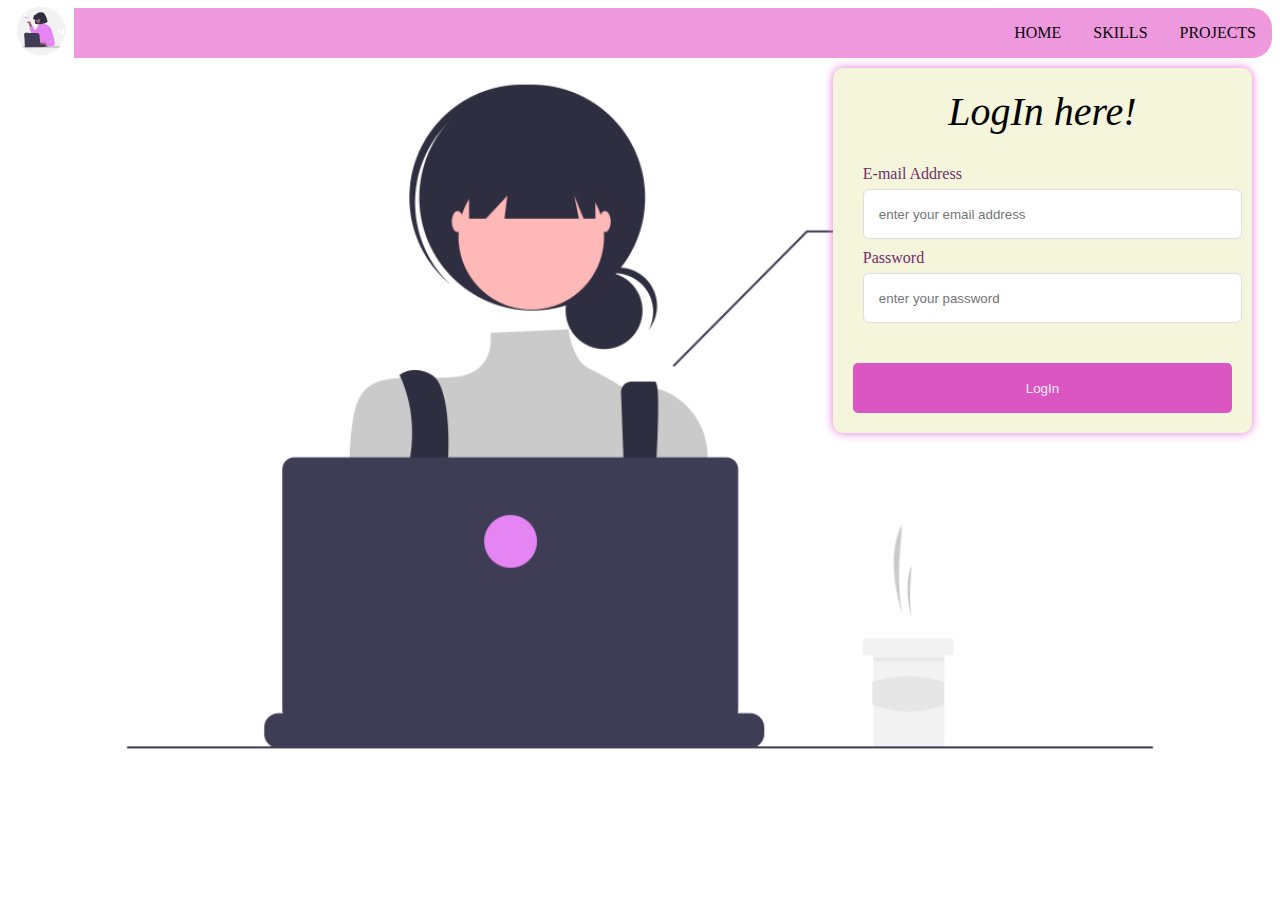
==== portfolio/index.html @ c7d20e9f "all in" ====
<!DOCTYPE html>
<html lang="en">
<head>
    <meta charset="UTF-8">
    <meta name="viewport" content="width=
    , initial-scale=1.0">
    <title>mything</title>
    <link rel="stylesheet" href="style.css">
    <script src="index.js"></script>
</head>
<body>
    <div class="container">
        <div class="nav">
            <div class="logo">
                <img src="mylogo.png" height="60px" >
            </div>
            
            <div class="home">
                <ul class="list">
                
                    <li><a href="#home">HOME</a></li>
                    <li><a href="#skills">SKILLS</a></li>
                    <li><a href="#projects">PROJECTS</a></li>
            
                </ul>
            </div>
    
        </div>
        <section class="login">


            <header class="header">LogIn here!</header>
            <form name = "f1" class="form" method="post" onsubmit="return validateForm()">
                <!-- <div class="input-box">
                    <label for="">Full Name</label>
                    <input type="text" name="name" id="name" placeholder="enter your full name">
                </div> -->
                <div class="input-box">
                    <label for="">E-mail Address</label>
                    <input type="text" name="email" id="email" placeholder="enter your email address" />
                </div>
                <div class="input-box">
                    <label for="">Password</label>
                    <input type="password" name="password" id="password" placeholder="enter your password" />
                </div> 
                <!-- <div class="input-box">
                    <label for="">Confirm Password</label>
                    <input type="password" name="cpassword" id="cpassword" placeholder="Confirm your password" /> 
                 </div>  -->
                <!-- <div class="column">
                    <div class="input-box">
                        <label for="">Phone no.</label>
                        <input type="number" name="phone" id="phone" placeholder="enter your contact number" />
                    </div>
                    <div class="input-box">
                        <label for="">Age</label>
                        <input type="number" name="age" id="age" placeholder="enter your age" />
                
                    </div>
                    
                    <div class="input-box">
                        <label for="">Date of birth</label>
                        <input type="date" id="date" placeholder="enter your full date of birth">
                    </div>
                </div> -->
                <!-- <div class="gender-box">
                    <h3>Gender</h3>
                    <div class="gender-option">
                        <div class="gender">
                            <input type="radio" id="check-male" name="gender" checked/>
                            <label for="check-male">male</label>
                           
                        </div>
                        <div class="gender">
                            <input type="radio" id="check-female" name="gender"/>
                            <label for="check-female">female</label>
                           
                        </div>
                        <div class="gender">
                            <input type="radio" id="check-other" name="gender"/>
                            <label for="check-other">others</label>
                           
                        </div>
                    </div>
                </div> -->
                
                <button id="button1" type="submit">LogIn</button>
            </form>
        </section>
    </div>
    
</body>
</html>
---- portfolio/style.css ----
*{
    box-sizing: border-box;

}
body {
    background-image: url(background.png);
    background-repeat: no-repeat;
    background-size: cover;
}
.container{
    width: 100%;
    /* background-color: antiquewhite; */
    height: 100%;
}
.nav {
    background-color: rgb(240, 153, 223);
    display: flex;
    justify-content: space-between;
    position: sticky;
    /* margin: 10px 10px; */
    align-items: center;
    height: 50px;
    margin-bottom: 10px;
    border-radius: 20px;
}

.logo {
    display: block;
    color: rgb(16, 15, 15);
    text-align: center;
    padding: 0;
    text-decoration: none;
    width: 50px;
    text-align: left;
} 
.home {
    list-style-type: none;
}

.list {
    display: flex;
    list-style-type: none;
    margin: 0;
    padding: 0;
    overflow: hidden;
    background-color: #9b989804; 

}
li a {
  /* background-color: aqua;  */
    display: block;
    color: rgb(7, 7, 7);
    text-align: center;
    padding: 14px 16px;
    text-decoration: none;
    justify-content: space-evenly;
   } 
li a:hover {
  background-color: rgb(227, 114, 210);
  border-radius: 10px;
}
.login{
   
    float: right;
    margin-right: 20px;
    position: relative;
    width: 30%;
    height: 7%;
    background-color: beige;
    padding: 20px;
    border-radius: 10px;
    box-shadow: 0 0 10px rgb(230, 111, 218);
    box-sizing: content-box;
    text-align: left;
    
}

.login header{
    font-weight: 500;
    color: black;
    text-align: center;
    font-style: italic;
    font-size: 40px;
}
.login .form {
    margin-top: 30px;
}
.form .input-box {
    width: 100%;
    margin: 10px;
    /* height: 20px; */
}
.input-box label {
    color: rgb(114, 46, 103);
}
.form :where(.input-box input, .select-box) {
    position: relative;
    height: 50px;
    width: 100%;
    color: #3f383f;
    margin-top: 6px;
    outline:rgb(114, 46, 103);
    border: 1px solid #ddd;
    border-radius: 6px;
    padding: 0 15px;
}
.input-box input:focus {
    box-shadow: 0 1px 0 rgb(171, 143, 166);
}
/* .form .column {
    display: flex;
    column-gap: 60px;
    flex-direction: row;

    padding: 0;
    
} */
/* .form .gender-box {
    margin-top: 20px;
}
.gender-box h3{
    color: #3f383f;
    font-weight: 400;
    margin-bottom: 6px;
} */
/* .form :where( .gender-option, .gender) {
    display: flex;
    align-items: center;
    column-gap: 30px;
    flex-wrap: wrap;
}
.form .gender {
    column-gap: 5px;
    cursor: pointer;
}
.gender input {
    accent-color: rgb(197, 91, 177);;
}

.form :where( .gender input, .gender label) {
    cursor: pointer;
}
.gender label {
    color:#9d919d;
}
.address :where(input, .select-box) {
    margin-top: 15px;
}
.select-box select{
    height: 100%;
    width: 100%;
    outline: none;
    border: none;
    color: #3f383f;
} */
.form button{
    height: 50px;
    width: 100%;
    color: #f4eef4;
    border: #3f383f;
    margin-top: 30px;
    cursor: pointer;
    border-radius: 5px;
    font-weight: 400;
    transition: all;
    background-color: rgb(219, 86, 194);
}
.form button:hover {
    background-color: #a01589;
}
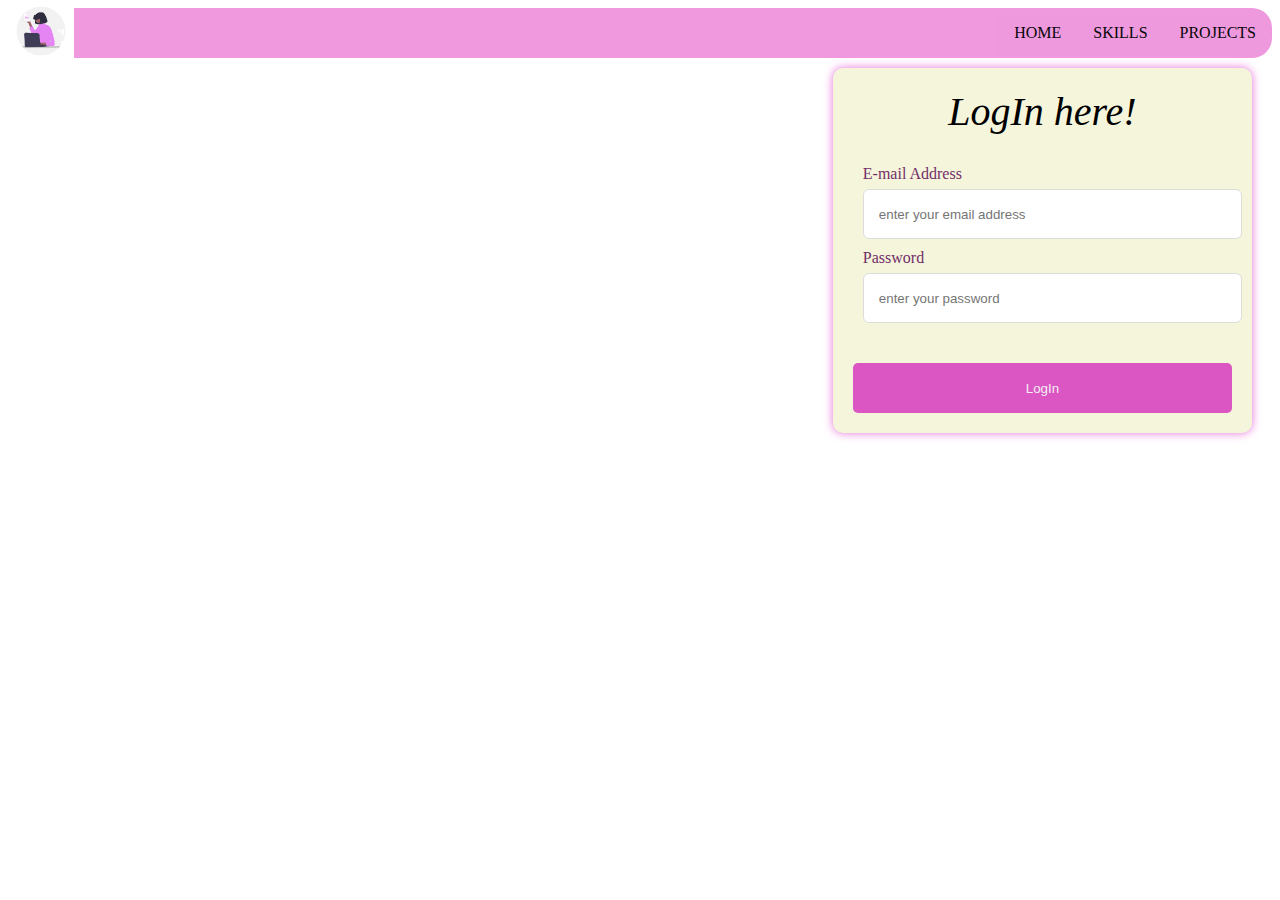
==== commit 1198898f: "located" ====
--- a/portfolio/index.html
+++ b/portfolio/index.html
@@ -5,14 +5,15 @@
     <meta name="viewport" content="width=
     , initial-scale=1.0">
     <title>mything</title>
-    <link rel="stylesheet" href="style.css">
+    <link rel="stylesheet" href="css/style.css">
     <script src="index.js"></script>
 </head>
 <body>
+    <!-- <img src="assets/background.png"> -->
     <div class="container">
         <div class="nav">
             <div class="logo">
-                <img src="mylogo.png" height="60px" >
+                <img src="assets/mylogo.png" height="60px" >
             </div>
             
             <div class="home">
@@ -31,10 +32,7 @@
 
             <header class="header">LogIn here!</header>
             <form name = "f1" class="form" method="post" onsubmit="return validateForm()">
-                <!-- <div class="input-box">
-                    <label for="">Full Name</label>
-                    <input type="text" name="name" id="name" placeholder="enter your full name">
-                </div> -->
+                
                 <div class="input-box">
                     <label for="">E-mail Address</label>
                     <input type="text" name="email" id="email" placeholder="enter your email address" />
@@ -43,46 +41,6 @@
                     <label for="">Password</label>
                     <input type="password" name="password" id="password" placeholder="enter your password" />
                 </div> 
-                <!-- <div class="input-box">
-                    <label for="">Confirm Password</label>
-                    <input type="password" name="cpassword" id="cpassword" placeholder="Confirm your password" /> 
-                 </div>  -->
-                <!-- <div class="column">
-                    <div class="input-box">
-                        <label for="">Phone no.</label>
-                        <input type="number" name="phone" id="phone" placeholder="enter your contact number" />
-                    </div>
-                    <div class="input-box">
-                        <label for="">Age</label>
-                        <input type="number" name="age" id="age" placeholder="enter your age" />
-                
-                    </div>
-                    
-                    <div class="input-box">
-                        <label for="">Date of birth</label>
-                        <input type="date" id="date" placeholder="enter your full date of birth">
-                    </div>
-                </div> -->
-                <!-- <div class="gender-box">
-                    <h3>Gender</h3>
-                    <div class="gender-option">
-                        <div class="gender">
-                            <input type="radio" id="check-male" name="gender" checked/>
-                            <label for="check-male">male</label>
-                           
-                        </div>
-                        <div class="gender">
-                            <input type="radio" id="check-female" name="gender"/>
-                            <label for="check-female">female</label>
-                           
-                        </div>
-                        <div class="gender">
-                            <input type="radio" id="check-other" name="gender"/>
-                            <label for="check-other">others</label>
-                           
-                        </div>
-                    </div>
-                </div> -->
                 
                 <button id="button1" type="submit">LogIn</button>
             </form>
--- a/portfolio/css/style.css
+++ b/portfolio/css/style.css
@@ -0,0 +1,170 @@
+*{
+    box-sizing: border-box;
+
+}
+body {
+    background-image: url('/assets/background.png');
+    background-repeat: no-repeat;
+    background-size: cover;
+}
+.container{
+    width: 100%;
+    /* background-color: antiquewhite; */
+    height: 100%;
+}
+.nav {
+    background-color: rgb(240, 153, 223);
+    display: flex;
+    justify-content: space-between;
+    position: sticky;
+    /* margin: 10px 10px; */
+    align-items: center;
+    height: 50px;
+    margin-bottom: 10px;
+    border-radius: 20px;
+}
+
+.logo {~~
+    display: block;
+    color: rgb(16, 15, 15);
+    text-align: center;
+    padding: 0;
+    text-decoration: none;
+    width: 50px;
+    text-align: left;
+} 
+.home {
+    list-style-type: none;
+}
+
+.list {
+    display: flex;
+    list-style-type: none;
+    margin: 0;
+    padding: 0;
+    overflow: hidden;
+    background-color: #9b989804; 
+
+}
+li a {
+  /* background-color: aqua;  */
+    display: block;
+    color: rgb(7, 7, 7);
+    text-align: center;
+    padding: 14px 16px;
+    text-decoration: none;
+    justify-content: space-evenly;
+   } 
+li a:hover {
+  background-color: rgb(227, 114, 210);
+  border-radius: 10px;
+}
+.login{
+   
+    float: right;
+    margin-right: 20px;
+    position: relative;
+    width: 30%;
+    height: 7%;
+    background-color: beige;
+    padding: 20px;
+    border-radius: 10px;
+    box-shadow: 0 0 10px rgb(230, 111, 218);
+    box-sizing: content-box;
+    text-align: left;
+    
+}
+
+.login header{
+    font-weight: 500;
+    color: black;
+    text-align: center;
+    font-style: italic;
+    font-size: 40px;
+}
+.login .form {
+    margin-top: 30px;
+}
+.form .input-box {
+    width: 100%;
+    margin: 10px;
+    /* height: 20px; */
+}
+.input-box label {
+    color: rgb(114, 46, 103);
+}
+.form :where(.input-box input, .select-box) {
+    position: relative;
+    height: 50px;
+    width: 100%;
+    color: #3f383f;
+    margin-top: 6px;
+    outline:rgb(114, 46, 103);
+    border: 1px solid #ddd;
+    border-radius: 6px;
+    padding: 0 15px;
+}
+.input-box input:focus {
+    box-shadow: 0 1px 0 rgb(171, 143, 166);
+}
+/* .form .column {
+    display: flex;
+    column-gap: 60px;
+    flex-direction: row;
+
+    padding: 0;
+    
+} */
+/* .form .gender-box {
+    margin-top: 20px;
+}
+.gender-box h3{
+    color: #3f383f;
+    font-weight: 400;
+    margin-bottom: 6px;
+} */
+/* .form :where( .gender-option, .gender) {
+    display: flex;
+    align-items: center;
+    column-gap: 30px;
+    flex-wrap: wrap;
+}
+.form .gender {
+    column-gap: 5px;
+    cursor: pointer;
+}
+.gender input {
+    accent-color: rgb(197, 91, 177);;
+}
+
+.form :where( .gender input, .gender label) {
+    cursor: pointer;
+}
+.gender label {
+    color:#9d919d;
+}
+.address :where(input, .select-box) {
+    margin-top: 15px;
+}
+.select-box select{
+    height: 100%;
+    width: 100%;
+    outline: none;
+    border: none;
+    color: #3f383f;
+} */
+.form button{
+    height: 50px;
+    width: 100%;
+    color: #f4eef4;
+    border: #3f383f;
+    margin-top: 30px;
+    cursor: pointer;
+    border-radius: 5px;
+    font-weight: 400;
+    transition: all;
+    background-color: rgb(219, 86, 194);
+}
+.form button:hover {
+    background-color: #a01589;
+}